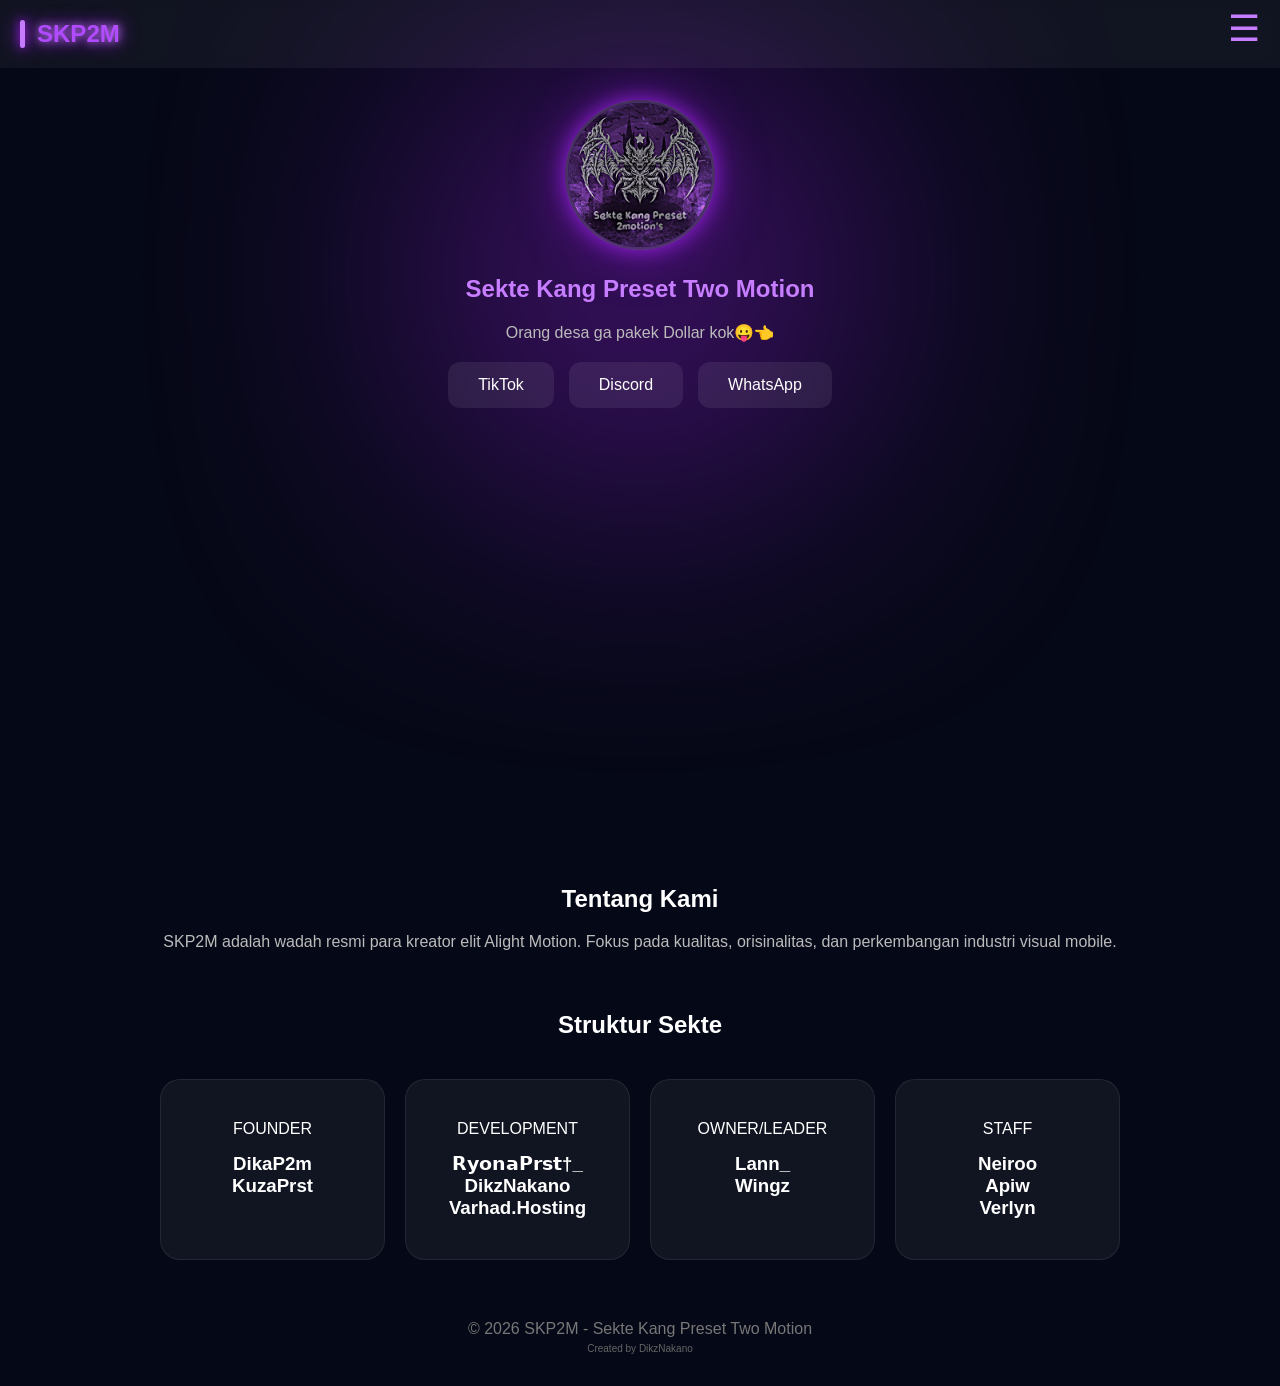
==== index.html @ d2f69cba "Update index.html" ====
<!DOCTYPE html>
<html lang="id">
<head>
<meta charset="UTF-8">
<meta name="viewport" content="width=device-width, initial-scale=1.0">
<title>SKP2M</title>
<link rel="stylesheet" href="style.css">
</head>
<body>

<div id="loading-screen"></div>

<header>
    <nav>

        <div class="logo">
    <span class="bar"></span>

    <div class="logo-text">
        <span class="letter">S</span>
        <span class="letter">K</span>
        <span class="letter">P</span>
        <span class="letter">2</span>
        <span class="letter">M</span>
    </div>
</div>

        <div class="menu-btn" onclick="toggleMenu()">
            ☰
        </div>

        <div class="menu" id="menu">
            <a href="index.html">🏠 Menu Utama</a>
            /*<a href="register/register.html">Registrasi Member</a>*/
            <a href="staff/staff.html">👥 Info Staff</a>
        </div>

    </nav>
</header>

<section class="hero">
    <div class="glow"></div>

    <img
src="logo.png"
alt="Logo SKP2M"
class="hero-logo">

    <h2>Sekte Kang Preset Two Motion</h2>

    <p>
        Orang desa ga pakek Dollar kok😛👈
    </p>

    <div class="socials">
    <a href="https://tiktok.com/@sektekangpreset2m_" target="_blank">
        TikTok
    </a>

    <a href="https://discord.gg/rgY7X2tnr" target="_blank">
        Discord
    </a>

    <a href="https://chat.whatsapp.com/K2zIOO72PUkDOS2kACdY9U?s=cl&p=a&mlu=1" target="_blank">
        WhatsApp
    </a>
</div>
</section>

<section class="about">
    <h2>Tentang Kami</h2>

    <p>
        SKP2M adalah wadah resmi para kreator elit Alight Motion. Fokus pada kualitas, orisinalitas, dan perkembangan industri visual mobile.
    </p>
</section>

<section class="members">
    <h2>Struktur Sekte</h2>

    <div class="cards">
        <div class="card">
            FOUNDER
            <h3>DikaP2m<br>
KuzaPrst</h3>
        </div>

        <div class="card">
            DEVELOPMENT
            <h3>𝗥𝘆𝗼𝗻𝗮𝗣𝗿𝘀𝘁†_<br>
DikzNakano<br>
Varhad.Hosting</h3>
        </div>

        <div class="card">
            OWNER/LEADER
            <h3>Lann_<br>
Wingz</h3>
        </div>

        <div class="card">
            STAFF
            <h3>Neiroo<br>
Apiw<br>
Verlyn</h3>
        </div>
    </div>
</section>

<footer>
    © 2026 SKP2M - Sekte Kang Preset Two Motion
    <br>

    <span class="tiny-text">
       Created by DikzNakano
    </span>
</footer>

<script>

/* const user =
localStorage.getItem(
    "skp2m_user"
);

if(!user){

    window.location.href =
    "register/register.html";

}*/

function toggleMenu(){
    const menu = document.getElementById("menu");

    if(menu.style.display === "flex"){
        menu.style.display = "none";
    } else {
        menu.style.display = "flex";
    }
}
</script>

</body>
</html>
---- style.css ----
*{
    margin:0;
    padding:0;
    box-sizing:border-box;
    font-family:Segoe UI,sans-serif;
}

body{
    background:#050816;
    color:#fff;
    overflow-x:hidden;
}

#loading-screen{
    position:fixed;

    top:0;
    left:0;

    width:100%;
    height:100%;

    background:#000;

    z-index:999;

    animation:fadeLoading 1s ease forwards;

    pointer-events:none;
}

nav{
    width:100%;
    padding:20px 50px;
    position:fixed;
    top:0;
    left:0;
    backdrop-filter:blur(5px);
    background:rgba(255,255,255,.05);
    z-index:1000;
}

.hero-logo{
    display:block;
    margin-left:auto;
    margin-right:auto;
    width:150px;
    height:150px;
    object-fit:cover;

    border-radius:50%;

    margin-bottom:25px;

    z-index:1;

    cursor:pointer;

    opacity:1;

    transition:opacity .8s ease;

    border:3px solid rgba(255,255,255,.15);

    box-shadow:
    0 0 20px rgba(160,32,240,.8),
    0 0 50px rgba(160,32,240,.5);

    animation: float 3s ease-in-out infinite;
}

.logo{
    position:relative;
    z-index:1000;
    display:flex;
    align-items:center;
    gap:12px;

    font-size:24px;
    font-weight:bold;
    color:#b14dff;

    margin-left:-30px;
}

.logo-text{
    display:flex;
    gap:0;
}

.bar{
    width:5px;
    height:28px;

    background:#c77dff;

    border-radius:10px;

    box-shadow:
    0 0 10px #a020f0,
    0 0 20px #a020f0;
}

.letter{
    display:inline-block;

    opacity:0;

    transform:translateX(20px);

    animation:navLogo 1s forwards;
}

.letter:nth-child(2){
    animation-delay:.2s;
}

.letter:nth-child(3){
    animation-delay:.4s;
}

.letter:nth-child(4){
    animation-delay:.6s;
}

.letter:nth-child(5){
    animation-delay:.8s;
}

.letter:nth-child(6){
    animation-delay:1s;
}

.hero{
    min-height:95vh;
    display:flex;
    flex-direction:column;
    justify-content:flex-start;
    align-items:center;
    text-align:center;
    position:relative;

    padding-top:100px;
    padding-left:20px;
    padding-right:20px;
    padding-bottom:20px;
}

.glow{
    width:350px;
    height:350px;
    background:#a020f0;
    position:absolute;
    border-radius:50%;
    filter:blur(140px);
    opacity:.7;
}

.hero h1{
    font-size:5rem;
    z-index:1;
}

.hero h2{
    color:#c77dff;
    z-index:1;
}

.hero p{
    margin:20px 0;
    color:#bbb;
    z-index:1;
}

.socials{
    display:flex;
    gap:15px;
    flex-wrap:wrap;
    z-index:1;
}

.socials a{
    text-decoration:none;
    color:white;
    padding:14px 30px;
    border-radius:12px;
    background:rgba(255,255,255,.08);
    backdrop-filter:blur(10px);
    transition:.3s;
}

.socials a:hover{
    transform:translateY(-5px);
    box-shadow:0 0 20px #a020f0;
}

.about,
.members{
    padding:30px 20px;
    max-width:1000px;
    margin:auto;
    text-align:center;
}

.about p{
    margin-top:20px;
    color:#bbb;
}

.cards{
    margin-top:40px;
    display:grid;
    grid-template-columns:repeat(auto-fit,minmax(200px,1fr));
    gap:20px;
}

.card{
    background:rgba(255,255,255,.05);
    border:1px solid rgba(255,255,255,.08);
    border-radius:20px;
    padding:40px 20px;
    transition:.3s;
}

.card:hover{
    transform:translateY(-8px);
    box-shadow:0 0 25px rgba(160,32,240,.5);
}

.card h3{
    margin-top:15px;
}

.menu-btn{
    position:fixed;

    top:8px;
    right:20px;

    font-size:36px;

    color:#c77dff;

    cursor:pointer;

    user-select:none;

    transition:
    transform .2s ease,
    text-shadow .2s ease;
}

.menu-btn:hover{
    text-shadow:
    0 0 10px #a020f0,
    0 0 20px #a020f0;
}

.menu-btn:active{
    transform:scale(.8);
}

.menu{
    position:fixed;

    top:60px;
    right:15px;

    display:none;
    flex-direction:column;

    min-width:160px;

    background:rgba(15,15,25,.95);

    border:1px solid #c77dff;

    border-radius:15px;

    overflow:hidden;

    z-index:1000;

    box-shadow:
    0 0 10px #a020f0,
    0 0 20px rgba(160,32,240,.5),
    inset 0 0 10px rgba(160,32,240,.2);

    animation:menuGlow 2s ease-in-out infinite alternate;
}

.menu a{
    text-decoration:none;

    color:white;

    font-size:14px;

    padding:10px 14px;

    transition:.3s;
}

.menu a:hover{
    background:rgba(160,32,240,.2);
}

.tiny-text{
    text-align:center;

    font-size:10px;

    color:#666;

    margin-top:5px;
}

footer{
    text-align:center;
    padding:30px;
    color:#777;
}

@keyframes float{
    0%,100%{
        transform:translateY(0);
    }
    50%{
        transform:translateY(-10px);
    }
}

@keyframes navLogo{

    from{
        opacity:0;
        transform:translateX(20px);
    }

    to{
        opacity:1;
        transform:translateX(0);

        text-shadow:
        0 0 10px #c77dff,
        0 0 20px #a020f0;
    }

}

@keyframes fadeLoading{

    from{
        opacity:1;
    }

    to{
        opacity:0;
        visibility:hidden;
    }

}

@keyframes menuGlow{
    from{
        box-shadow:
        0 0 10px #a020f0;
    }

    to{
        box-shadow:
        0 0 20px #ffffff,
        0 0 30px #a020f0;
    }
}
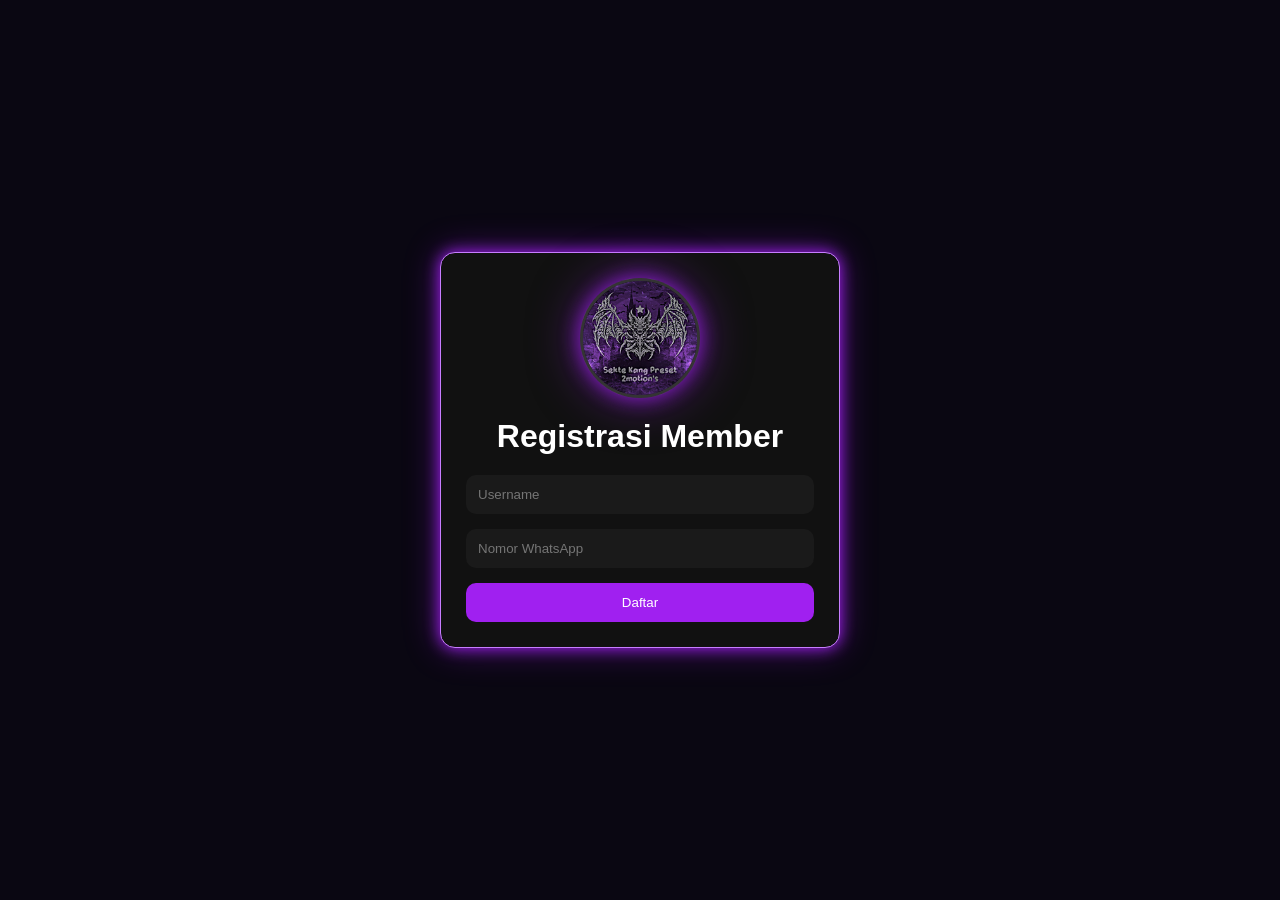
==== commit 671ec67c: "Update index.html" ====
--- a/index.html
+++ b/index.html
@@ -31,7 +31,7 @@
 
         <div class="menu" id="menu">
             <a href="index.html">🏠 Menu Utama</a>
-            /*<a href="register/register.html">Registrasi Member</a>*/
+             <a href="register/register.html">💾Registrasi Member</a> 
             <a href="staff/staff.html">👥 Info Staff</a>
         </div>
 
@@ -118,18 +118,6 @@
 
 <script>
 
-/* const user =
-localStorage.getItem(
-    "skp2m_user"
-);
-
-if(!user){
-
-    window.location.href =
-    "register/register.html";
-
-}*/
-
 function toggleMenu(){
     const menu = document.getElementById("menu");
 
@@ -139,6 +127,25 @@
         menu.style.display = "flex";
     }
 }
+
+window.addEventListener("load", () => {
+
+    const user =
+    localStorage.getItem("skp2m_user");
+
+    const isVercel =
+    location.hostname.endsWith(
+    ".vercel.app"
+    );
+
+    if(!user && !isVercel){
+
+        window.location.href =
+        "/register/register.html";
+
+    }
+
+});
 </script>
 
 </body>
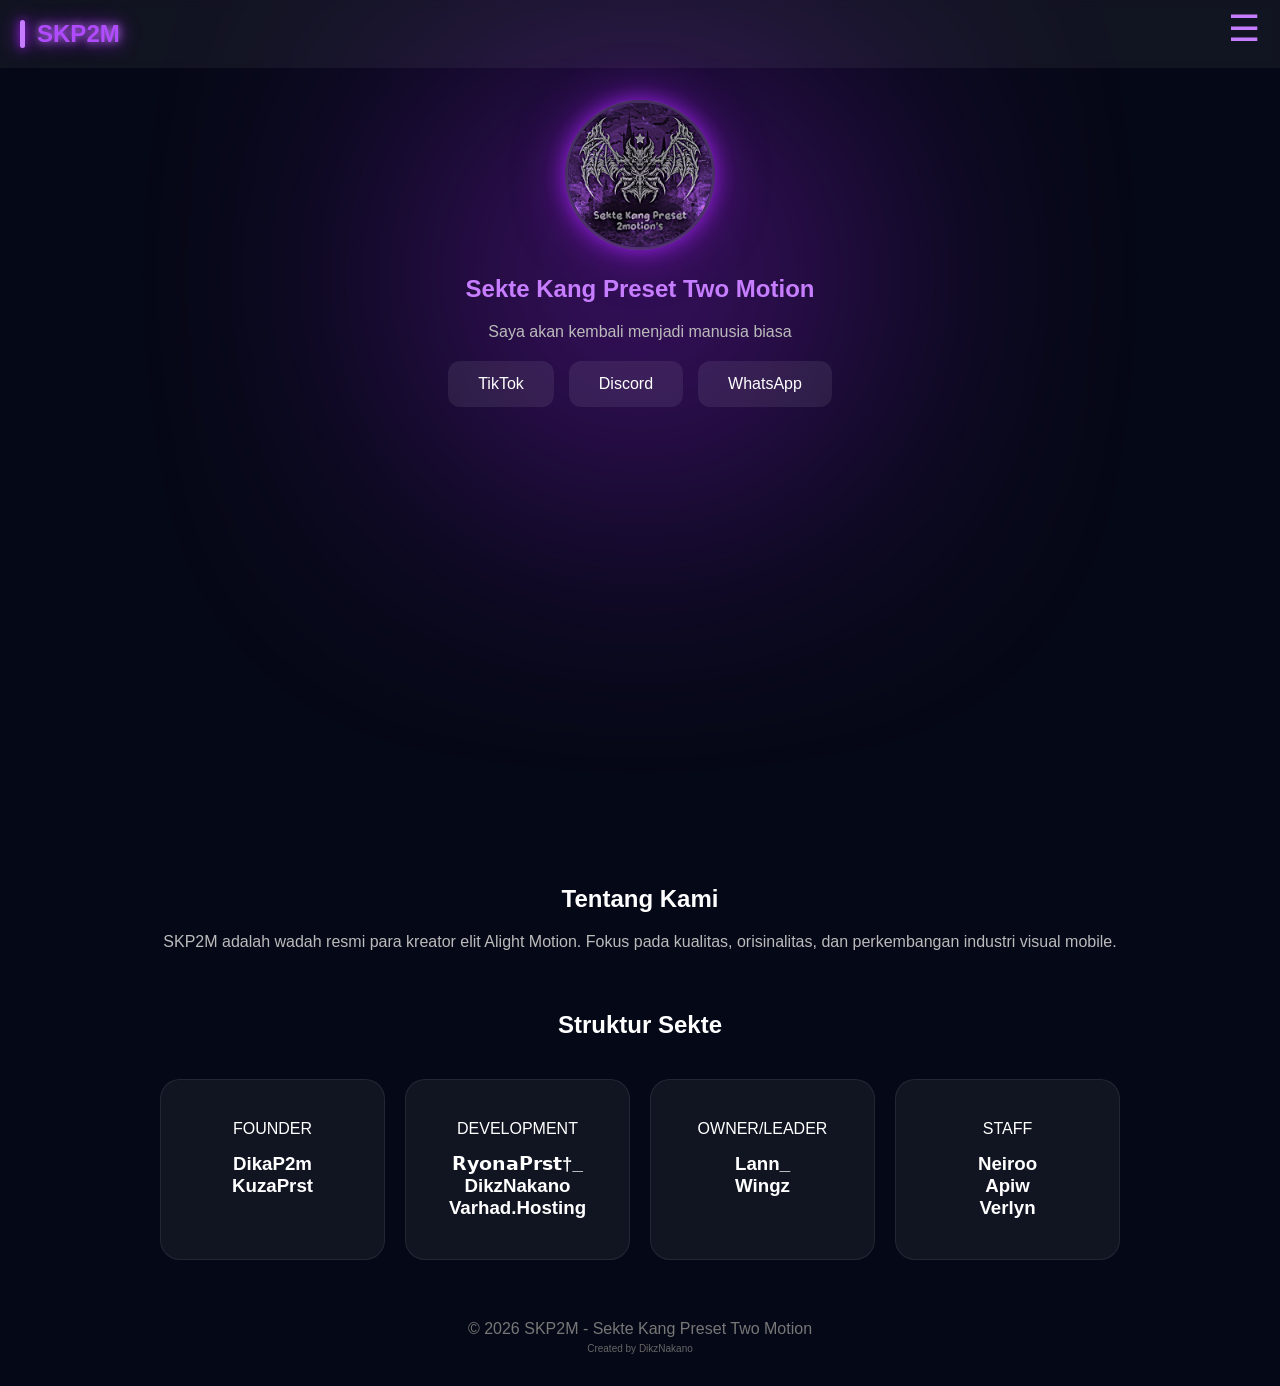
==== commit 41e1cb3e: "Update index.html" ====
--- a/index.html
+++ b/index.html
@@ -49,7 +49,7 @@
     <h2>Sekte Kang Preset Two Motion</h2>
 
     <p>
-        Orang desa ga pakek Dollar kok😛👈
+        Saya akan kembali menjadi manusia biasa
     </p>
 
     <div class="socials">
@@ -116,37 +116,5 @@
     </span>
 </footer>
 
-<script>
-
-function toggleMenu(){
-    const menu = document.getElementById("menu");
-
-    if(menu.style.display === "flex"){
-        menu.style.display = "none";
-    } else {
-        menu.style.display = "flex";
-    }
-}
-
-window.addEventListener("load", () => {
-
-    const user =
-    localStorage.getItem("skp2m_user");
-
-    const isVercel =
-    location.hostname.endsWith(
-    ".vercel.app"
-    );
-
-    if(!user && !isVercel){
-
-        window.location.href =
-        "/register/register.html";
-
-    }
-
-});
-</script>
-
 </body>
 </html>
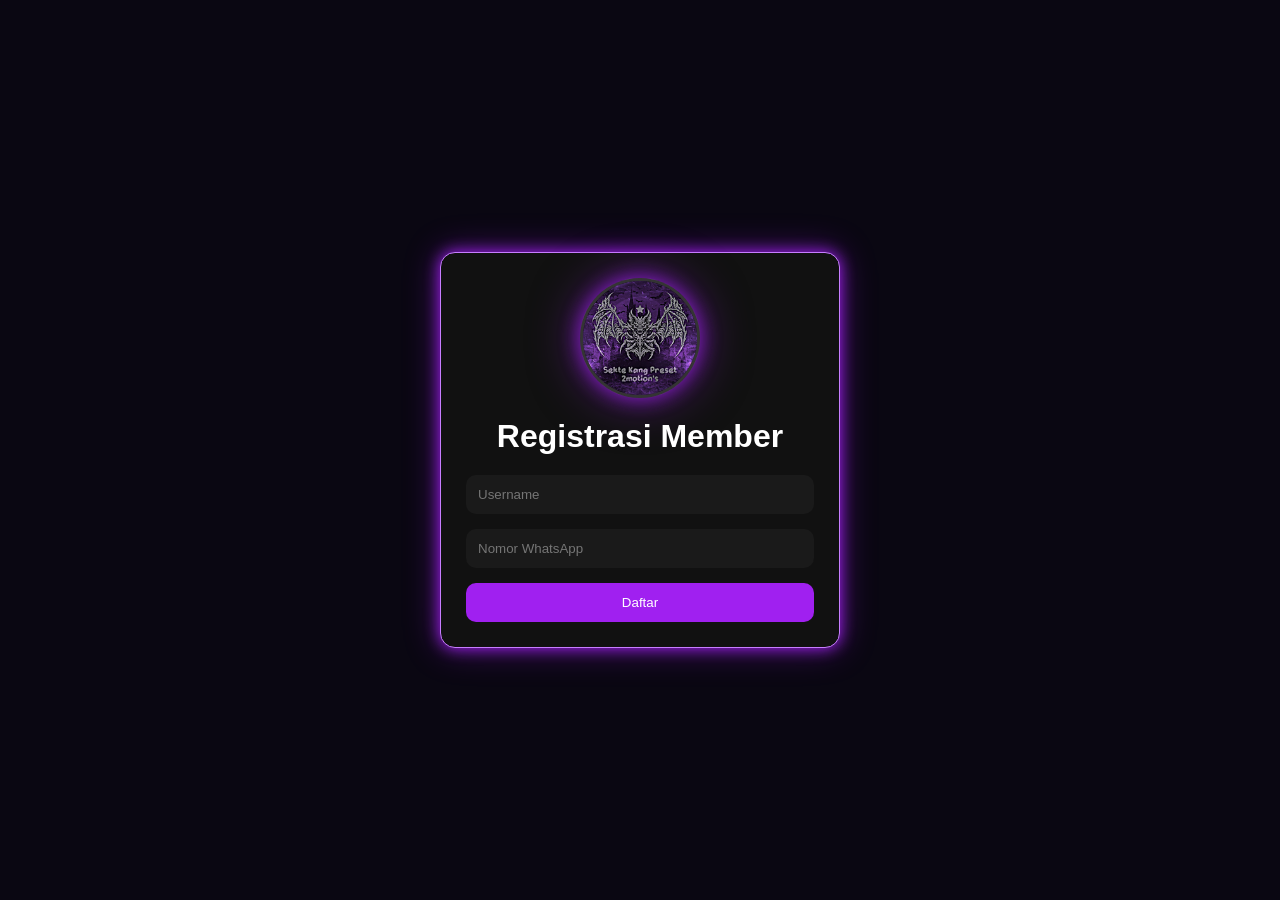
==== commit e311b8c3: "Update index.html" ====
--- a/index.html
+++ b/index.html
@@ -116,5 +116,7 @@
     </span>
 </footer>
 
+<script src="script.js"></script>
+
 </body>
 </html>
